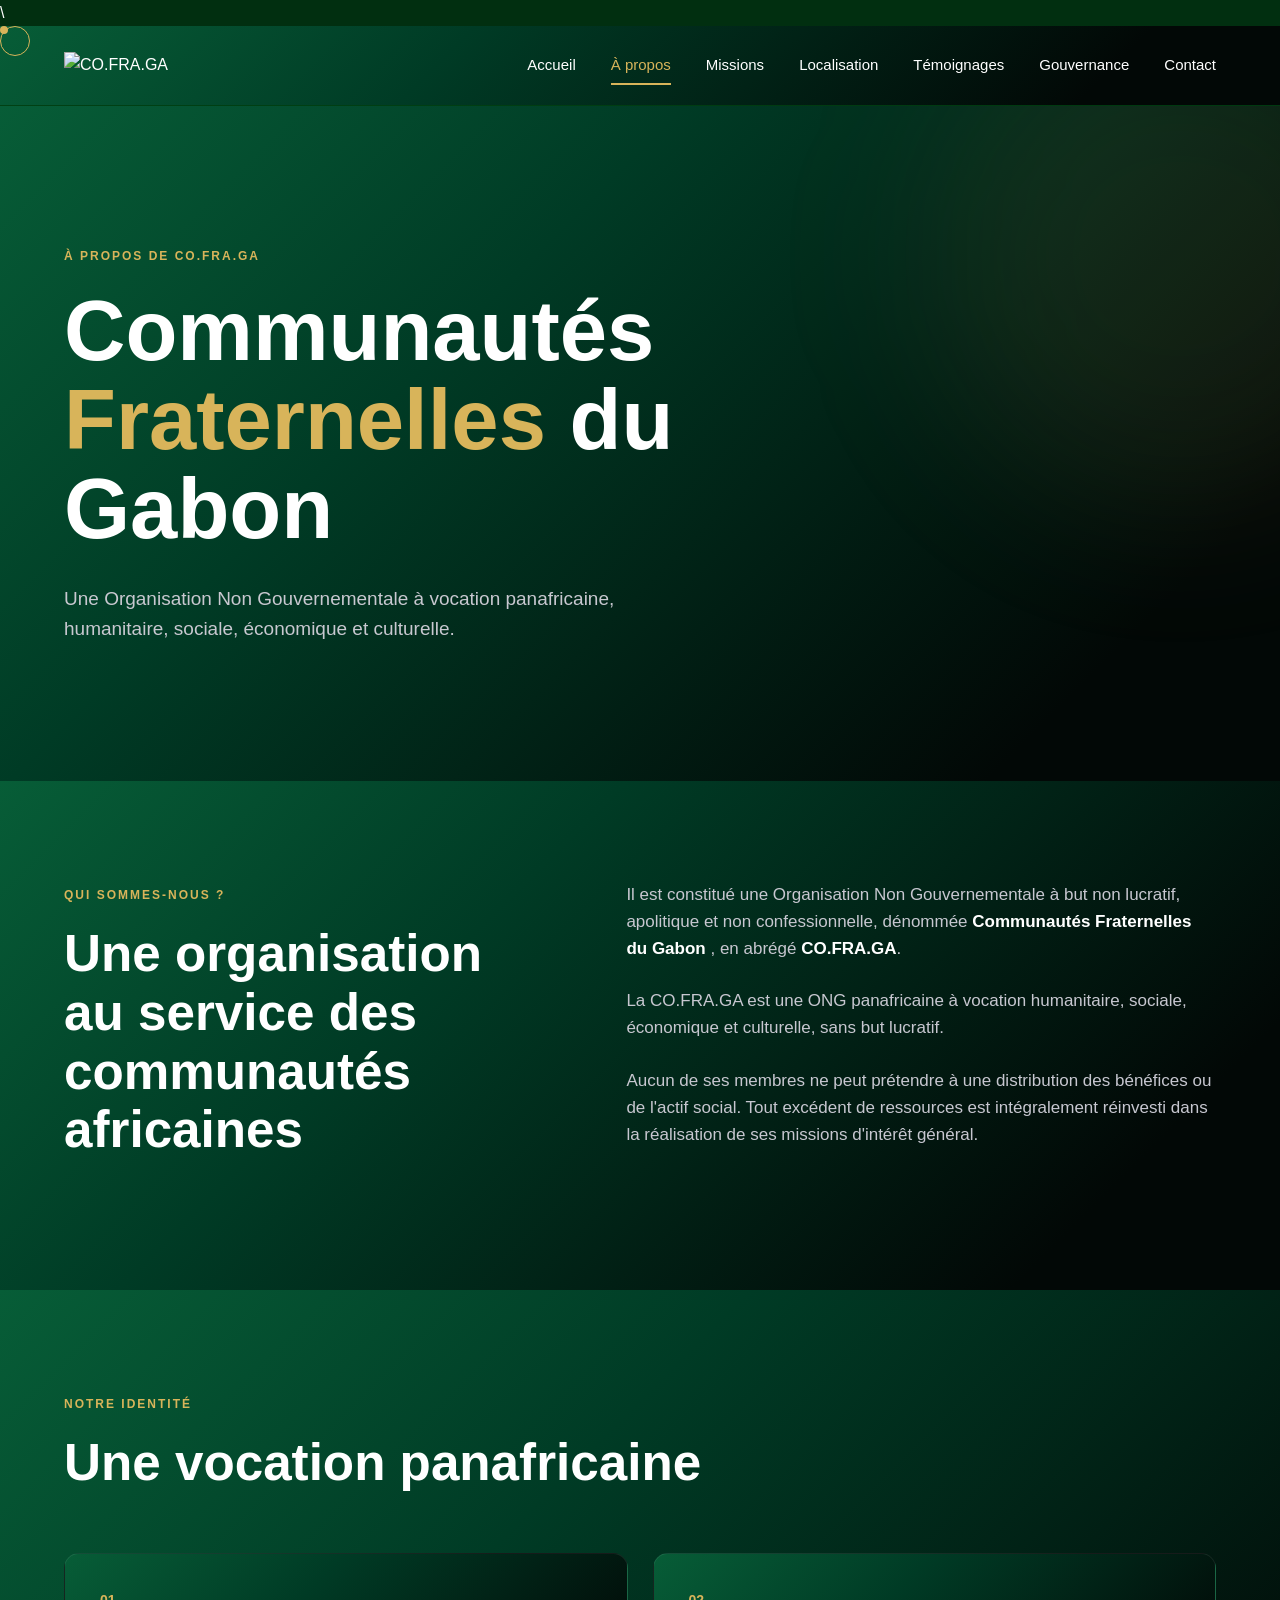
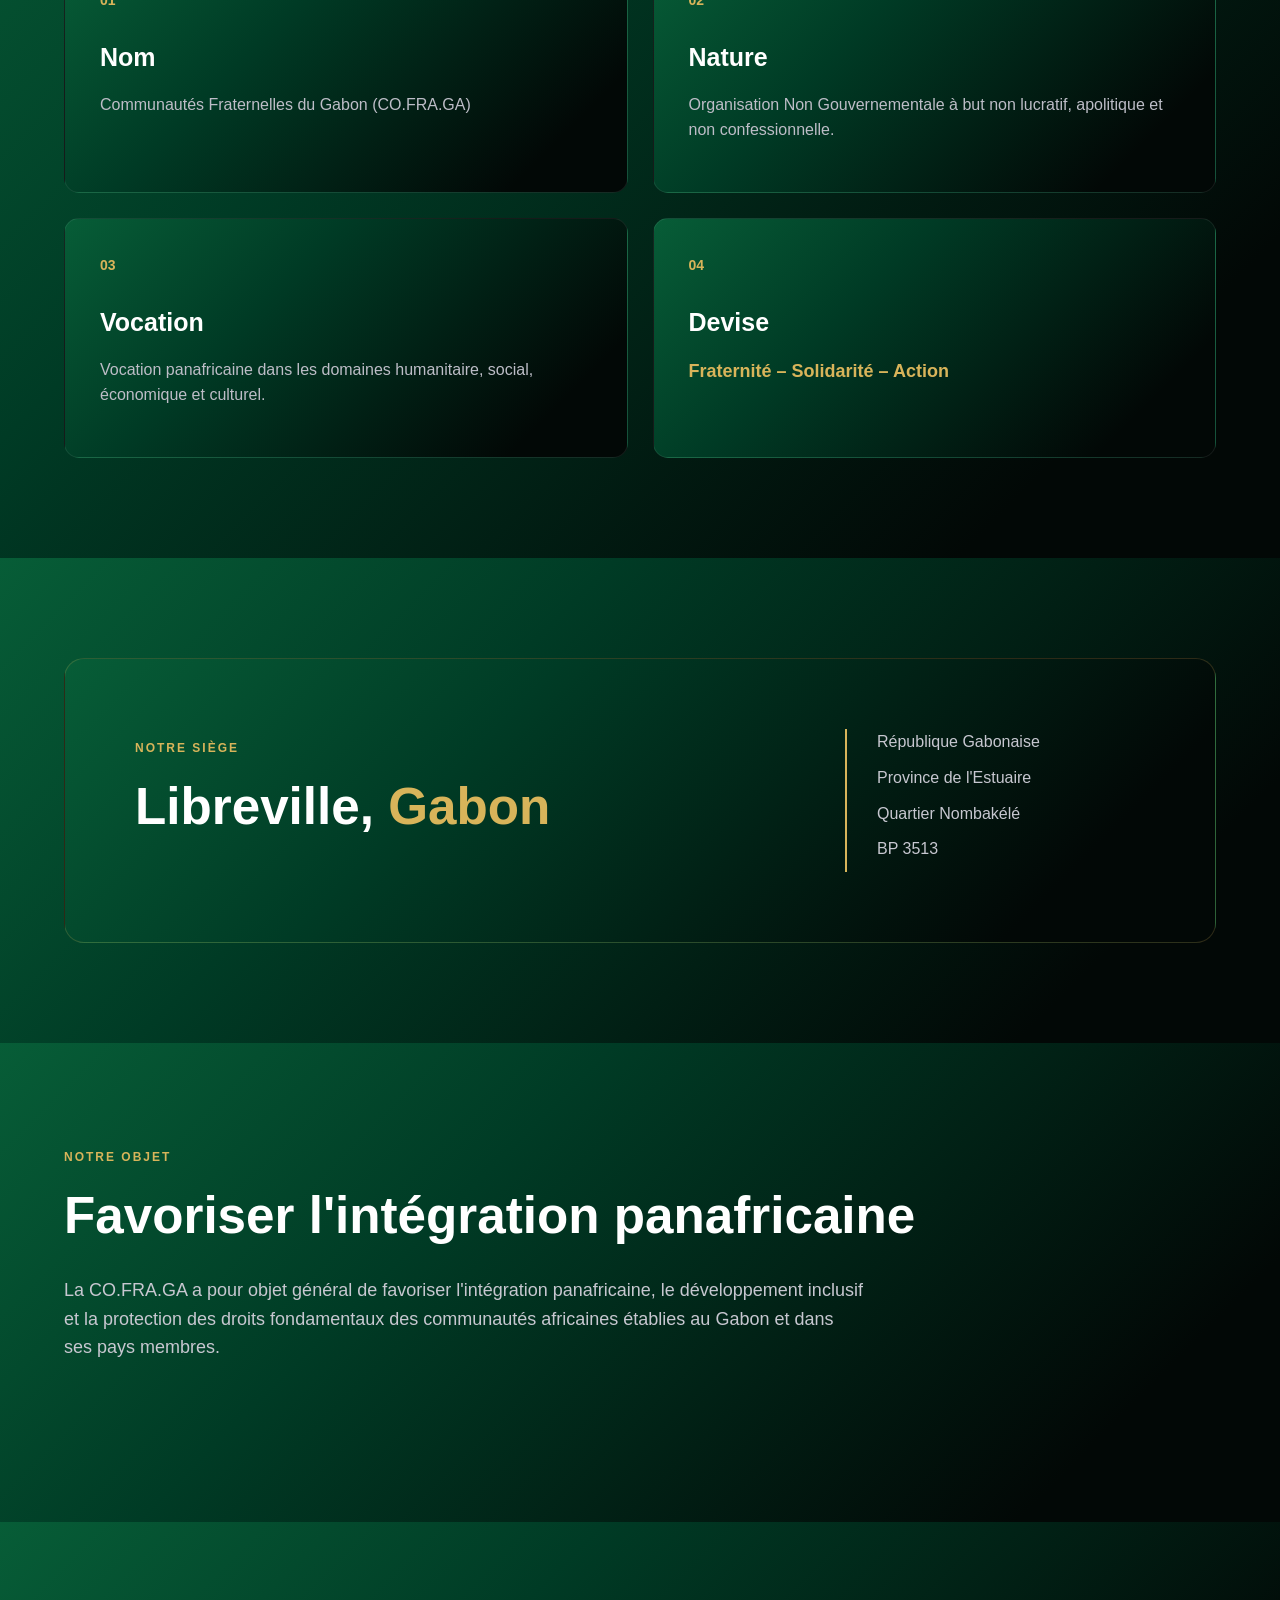
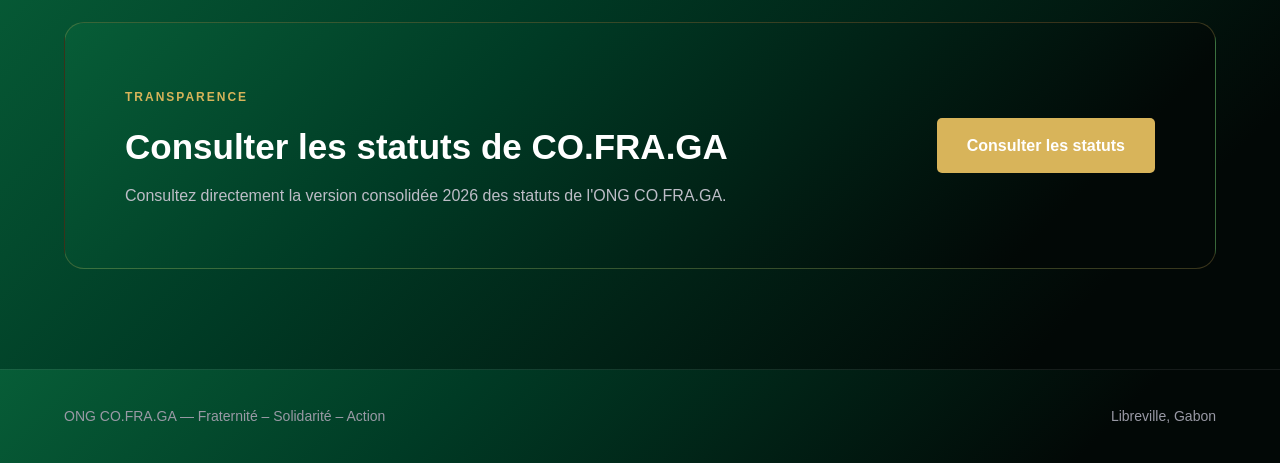
==== apropos.html @ a611a6b6 "Add files via upload" ====
<!DOCTYPE html>
<html lang="fr">

<head>
    <meta charset="UTF-8">
    <meta name="viewport" content="width=device-width, initial-scale=1.0">
    <title>À propos | CO.FRA.GA</title>
    <link rel="stylesheet" href="apropos.css">
</head>
<body>\

     <!-- CURSEUR -->
    <div class="cursor"></div>
    <div class="cursor-follower"></div>





    <!-- ==============================
         NAVIGATION
    =============================== -->

    <header class="navbar">

        <div class="nav-logo">
        <img src="assets/images/logo cofraga.png" alt="CO.FRA.GA">
        </div>

            <nav>
                <a href="acceuil.html">Accueil</a>

                <a href="apropos.html" class="active">À propos</a>

                <a href="missions.html">Missions</a>

                 <a href="#localisation">Localisation</a>

                <a href="temoignage.html">Témoignages</a>

                <a href="gouvernance.html">Gouvernance</a>
                
                <a href="contact.html">Contact</a>
            </nav>

        </div>

    </header>






    <!-- ==============================
         HERO À PROPOS
    =============================== -->

    <main>

        <section class="about-hero">

            <div class="container">

                <span class="section-label">
                    À PROPOS DE CO.FRA.GA
                </span>

                <h1>
                    Communautés
                    <span>Fraternelles</span>
                    du Gabon
                </h1>

                <p>
                    Une Organisation Non Gouvernementale à vocation
                    panafricaine, humanitaire, sociale, économique
                    et culturelle.
                </p>

            </div>

        </section>


        <!-- ==============================
             QUI SOMMES-NOUS ?
        =============================== -->

        <section class="about-introduction section">

            <div class="container">

                <div class="about-grid">

                    <div class="about-heading">

                        <span class="section-label">
                            QUI SOMMES-NOUS ?
                        </span>

                        <h2>
                            Une organisation au service
                            des communautés africaines
                        </h2>

                    </div>


                    <div class="about-description">

                        <p>
                            Il est constitué une Organisation Non
                            Gouvernementale à but non lucratif,
                            apolitique et non confessionnelle,
                            dénommée
                            <strong>
                                Communautés Fraternelles du Gabon
                            </strong>,
                            en abrégé
                            <strong>CO.FRA.GA</strong>.
                        </p>

                        <p>
                            La CO.FRA.GA est une ONG panafricaine
                            à vocation humanitaire, sociale,
                            économique et culturelle, sans but
                            lucratif.
                        </p>

                        <p>
                            Aucun de ses membres ne peut prétendre
                            à une distribution des bénéfices ou de
                            l'actif social. Tout excédent de ressources
                            est intégralement réinvesti dans la
                            réalisation de ses missions d'intérêt
                            général.
                        </p>

                    </div>

                </div>

            </div>

        </section>


        <!-- ==============================
             IDENTITÉ
        =============================== -->

        <section class="about-identity section">

            <div class="container">

                <div class="section-heading">

                    <span class="section-label">
                        NOTRE IDENTITÉ
                    </span>

                    <h2>
                        Une vocation panafricaine
                    </h2>

                </div>


                <div class="identity-grid">

                    <article class="identity-card">

                        <span class="identity-number">01</span>

                        <h3>Nom</h3>

                        <p>
                            Communautés Fraternelles du Gabon
                            (CO.FRA.GA)
                        </p>

                    </article>


                    <article class="identity-card">

                        <span class="identity-number">02</span>

                        <h3>Nature</h3>

                        <p>
                            Organisation Non Gouvernementale
                            à but non lucratif, apolitique et
                            non confessionnelle.
                        </p>

                    </article>


                    <article class="identity-card">

                        <span class="identity-number">03</span>

                        <h3>Vocation</h3>

                        <p>
                            Vocation panafricaine dans les domaines
                            humanitaire, social, économique
                            et culturel.
                        </p>

                    </article>


                    <article class="identity-card">

                        <span class="identity-number">04</span>

                        <h3>Devise</h3>

                        <p class="motto">
                            Fraternité – Solidarité – Action
                        </p>

                    </article>

                </div>

            </div>

        </section>


        <!-- ==============================
             SIÈGE
        =============================== -->

        <section class="about-location section">

            <div class="container">

                <div class="location-box">

                    <div>

                        <span class="section-label">
                            NOTRE SIÈGE
                        </span>

                        <h2>
                            Libreville,
                            <span>Gabon</span>
                        </h2>

                    </div>

                    <div class="location-details">

                        <p>
                            République Gabonaise
                        </p>

                        <p>
                            Province de l'Estuaire
                        </p>

                        <p>
                            Quartier Nombakélé
                        </p>

                        <p>
                            BP 3513
                        </p>

                    </div>

                </div>

            </div>

        </section>


        <!-- ==============================
             OBJET
        =============================== -->

        <section class="about-object section">

            <div class="container">

                <div class="section-heading">

                    <span class="section-label">
                        NOTRE OBJET
                    </span>

                    <h2>
                        Favoriser l'intégration
                        panafricaine
                    </h2>

                    <p>
                        La CO.FRA.GA a pour objet général de favoriser
                        l'intégration panafricaine, le développement
                        inclusif et la protection des droits
                        fondamentaux des communautés africaines
                        établies au Gabon et dans ses pays membres.
                    </p>

                </div>

            </div>

        </section>


        <!-- ==============================
             DOCUMENT OFFICIEL
        =============================== -->

        <section class="about-document section">

            <div class="container">

                <div class="document-card">

                    <div>

                        <span class="section-label">
                            TRANSPARENCE
                        </span>

                        <h2>
                            Consulter les statuts
                            de CO.FRA.GA
                        </h2>

                        <p>
                            Consultez directement la version
                            consolidée 2026 des statuts de
                            l'ONG CO.FRA.GA.
                        </p>

                    </div>

                    <a
                        href="assets/documents/statuts-cofraga-2026.pdf"
                        target="_blank"
                        class="btn btn-gold"
                    >
                        Consulter les statuts
                    </a>

                </div>

            </div>

        </section>

    </main>


    <!-- ==============================
         FOOTER
    =============================== -->

    <footer>

        <div class="container">

            <p>
                ONG CO.FRA.GA — Fraternité – Solidarité – Action
            </p>

            <p>
                Libreville, Gabon
            </p>

        </div>

    </footer>

      <script src="script.js"></script>

</body>

</html>
---- apropos.css ----
/* =========================================
   RESET
========================================= */

* {
    margin: 0;
    padding: 0;
    box-sizing: border-box;
}

html {
    scroll-behavior: smooth;
}

body {
    font-family: Arial, Helvetica, sans-serif;
    background: #012f10;
    color: #ffffff;
    line-height: 1.6;
}

a {
    text-decoration: none;
    color: inherit;
}

.container {
    width: 90%;
    max-width: 1200px;
    margin: 0 auto;
}


/* =========================================
   NAVIGATION
========================================= */

.navbar {
    width: 100%;
    height: 80px;
    display: flex;
    align-items: center;
    justify-content: space-between;
    padding: 0 5%;
    background: linear-gradient(
        135deg,
        #075d37 0%,
        #003b25 35%,
        #020806 85%
    );
    border-bottom: 1px solid rgba(1, 62, 17, 0.907);
    position: sticky;
    top: 0;
    z-index: 1000;
}

.nav-logo img {
    width: 150px;
    height: auto;
    display: block;
}

.navbar nav {
    display: flex;
    gap: 35px;
}

.navbar nav a {
    color: #ffffff;
    font-size: 15px;
    font-weight: 500;
    position: relative;
    transition: 0.3s ease;
}

.navbar nav a:hover,
.navbar nav a.active {
    color: #d8b45a;
}

.navbar nav a::after {
    content: "";
    position: absolute;
    left: 0;
    bottom: -8px;
    width: 0;
    height: 2px;
    background: #d8b45a;
    transition: width 0.3s ease;
}

.navbar nav a:hover::after,
.navbar nav a.active::after {
    width: 100%;
}


/* =========================================
   LABELS
========================================= */

.section-label {
    display: inline-block;
    color: #d8b45a;
    font-size: 12px;
    font-weight: bold;
    letter-spacing: 2px;
    margin-bottom: 20px;
}


/* =========================================
   HERO À PROPOS
========================================= */

.about-hero {
    min-height: 75vh;
    display: flex;
    align-items: center;
    background:
        linear-gradient(
            135deg,
            #075d37 0%,
            #003b25 35%,
            #020806 85%
        );
    position: relative;
    overflow: hidden;
}

.about-hero::before {
    content: "";
    position: absolute;
    width: 500px;
    height: 500px;
    background: rgba(216, 180, 90, 0.08);
    border-radius: 50%;
    filter: blur(80px);
    right: -150px;
    top: -100px;
}

.about-hero .container {
    position: relative;
    z-index: 2;
}

.about-hero h1 {
    max-width: 800px;
    font-size: clamp(45px, 7vw, 85px);
    line-height: 1.05;
    font-weight: 700;
    margin-bottom: 30px;
}

.about-hero h1 span {
    color: #d8b45a;
}

.about-hero p {
    max-width: 650px;
    font-size: 19px;
    color: #c8c8d0;
}


/* =========================================
   SECTIONS
========================================= */

.section {
    padding: 100px 0;
}


/* =========================================
   QUI SOMMES-NOUS
========================================= */

.about-introduction {
    background:
        linear-gradient(
            135deg,
            #075d37 0%,
            #003b25 35%,
            #020806 85%
        );
}

.about-grid {
    display: grid;
    grid-template-columns: 0.9fr 1.1fr;
    gap: 80px;
    align-items: start;
}

.about-heading h2,
.section-heading h2,
.location-box h2,
.document-card h2 {
    font-size: clamp(32px, 4vw, 55px);
    line-height: 1.15;
    margin-bottom: 30px;
}

.about-description {
    color: #c7c7d0;
    font-size: 17px;
}

.about-description p {
    margin-bottom: 25px;
}

.about-description strong {
    color: #ffffff;
}


/* =========================================
   IDENTITÉ
========================================= */

.about-identity {
    background:
        linear-gradient(
            135deg,
            #075d37 0%,
            #003b25 35%,
            #020806 85%
        );
}

.section-heading {
    max-width: 800px;
    margin-bottom: 60px;
}

.identity-grid {
    display: grid;
    grid-template-columns: repeat(2, 1fr);
    gap: 25px;
}

.identity-card {
    min-height: 240px;
    padding: 35px;
    background:
        linear-gradient(
            135deg,
            #075d37 0%,
            #003b25 35%,
            #020806 85%
        );
    border: 1px solid rgba(255, 255, 255, 0.08);
    border-radius: 15px;
    position: relative;
    overflow: hidden;
    transition: 0.4s ease;
}

.identity-card:hover {
    transform: translateY(-8px);
    border-color: rgba(216, 180, 90, 0.5);
    box-shadow: 0 15px 40px rgba(0, 0, 0, 0.35);
}

.identity-number {
    display: block;
    color: #d8b45a;
    font-size: 14px;
    font-weight: bold;
    margin-bottom: 25px;
}

.identity-card h3 {
    font-size: 25px;
    margin-bottom: 15px;
}

.identity-card p {
    color: #bdbdc7;
    font-size: 16px;
}

.identity-card .motto {
    color: #d8b45a;
    font-weight: bold;
    font-size: 18px;
}


/* =========================================
   SIÈGE
========================================= */

.about-location {
    background:
        linear-gradient(
            135deg,
            #075d37 0%,
            #003b25 35%,
            #020806 85%
        );
}

.location-box {
    display: flex;
    justify-content: space-between;
    align-items: center;
    gap: 50px;
    padding: 70px;
    background:
        linear-gradient(
            135deg,
            #075d37 0%,
            #003b25 35%,
            #020806 85%
        );
    border-radius: 20px;
    border: 1px solid rgba(216, 180, 90, 0.2);
}

.location-box h2 span {
    color: #d8b45a;
}

.location-details {
    min-width: 300px;
    border-left: 2px solid #d8b45a;
    padding-left: 30px;
}

.location-details p {
    color: #c7c7d0;
    margin-bottom: 10px;
}


/* =========================================
   OBJET
========================================= */

.about-object {
    background:
        linear-gradient(
            135deg,
            #075d37 0%,
            #003b25 35%,
            #020806 85%
        );
}

.about-object .section-heading {
    max-width: 900px;
}

.about-object .section-heading p {
    color: #c7c7d0;
    font-size: 18px;
    max-width: 800px;
}


/* =========================================
   DOCUMENT / TRANSPARENCE
========================================= */

.about-document {
    background:
        linear-gradient(
            135deg,
            #075d37 0%,
            #003b25 35%,
            #020806 85%
        );
}

.document-card {
    display: flex;
    align-items: center;
    justify-content: space-between;
    gap: 50px;
    padding: 60px;
    background:
        linear-gradient(
            135deg,
            #075d37 0%,
            #003b25 35%,
            #020806 85%
        );
    border-radius: 20px;
    border: 1px solid rgba(216, 180, 90, 0.25);
}

.document-card h2 {
    font-size: 35px;
    margin-bottom: 15px;
}

.document-card p {
    color: #bdbdc7;
}


/* =========================================
   BOUTON
========================================= */

.btn {
    display: inline-block;
    padding: 15px 30px;
    border-radius: 5px;
    font-weight: bold;
    transition: 0.3s ease;
    white-space: nowrap;
}

.btn-gold {
    background: #d8b45a;
    color: #ffffff;
}

.btn-gold:hover {
    background: #ffffff;
    color: #003b25;
    transform: translateY(-3px);
}


/* =========================================
   FOOTER
========================================= */

footer {
    padding: 35px 0;
    background:
        linear-gradient(
            135deg,
            #075d37 0%,
            #003b25 35%,
            #020806 85%
        );
    border-top: 1px solid rgba(255, 255, 255, 0.08);
}

footer .container {
    display: flex;
    justify-content: space-between;
    gap: 20px;
}

footer p {
    color: #9999a5;
    font-size: 14px;
}


/* =========================================
   CURSEUR
========================================= */

.cursor,
.cursor-follower {
    position: fixed;
    pointer-events: none;
    z-index: 9999;
}

.cursor {
    width: 8px;
    height: 8px;
    background: #d8b45a;
    border-radius: 50%;
}

.cursor-follower {
    width: 30px;
    height: 30px;
    border: 1px solid #d8b45a;
    border-radius: 50%;
}


/* =========================================
   RESPONSIVE — TABLETTE
========================================= */

@media (max-width: 900px) {

    .navbar nav {
        gap: 18px;
    }

    .about-grid {
        grid-template-columns: 1fr;
        gap: 40px;
    }

    .location-box {
        flex-direction: column;
        align-items: flex-start;
    }

    .location-details {
        border-left: none;
        border-top: 2px solid #d8b45a;
        padding-left: 0;
        padding-top: 25px;
        width: 100%;
    }

    .document-card {
        flex-direction: column;
        align-items: flex-start;
    }
}


/* =========================================
   RESPONSIVE — MOBILE
========================================= */

@media (max-width: 650px) {

    .navbar {
        height: auto;
        min-height: 75px;
        flex-direction: column;
        gap: 20px;
        padding: 20px;
    }

    .navbar nav {
        width: 100%;
        justify-content: center;
        flex-wrap: wrap;
        gap: 15px;
    }

    .navbar nav a {
        font-size: 13px;
    }

    .about-hero {
        min-height: 65vh;
    }

    .about-hero h1 {
        font-size: 45px;
    }

    .about-hero p {
        font-size: 16px;
    }

    .section {
        padding: 70px 0;
    }

    .identity-grid {
        grid-template-columns: 1fr;
    }

    .identity-card {
        min-height: auto;
    }

    .location-box {
        padding: 35px 25px;
    }

    .document-card {
        padding: 35px 25px;
    }

    footer .container {
        flex-direction: column;
        text-align: center;
    }

    .cursor,
    .cursor-follower {
        display: none;
    }
}
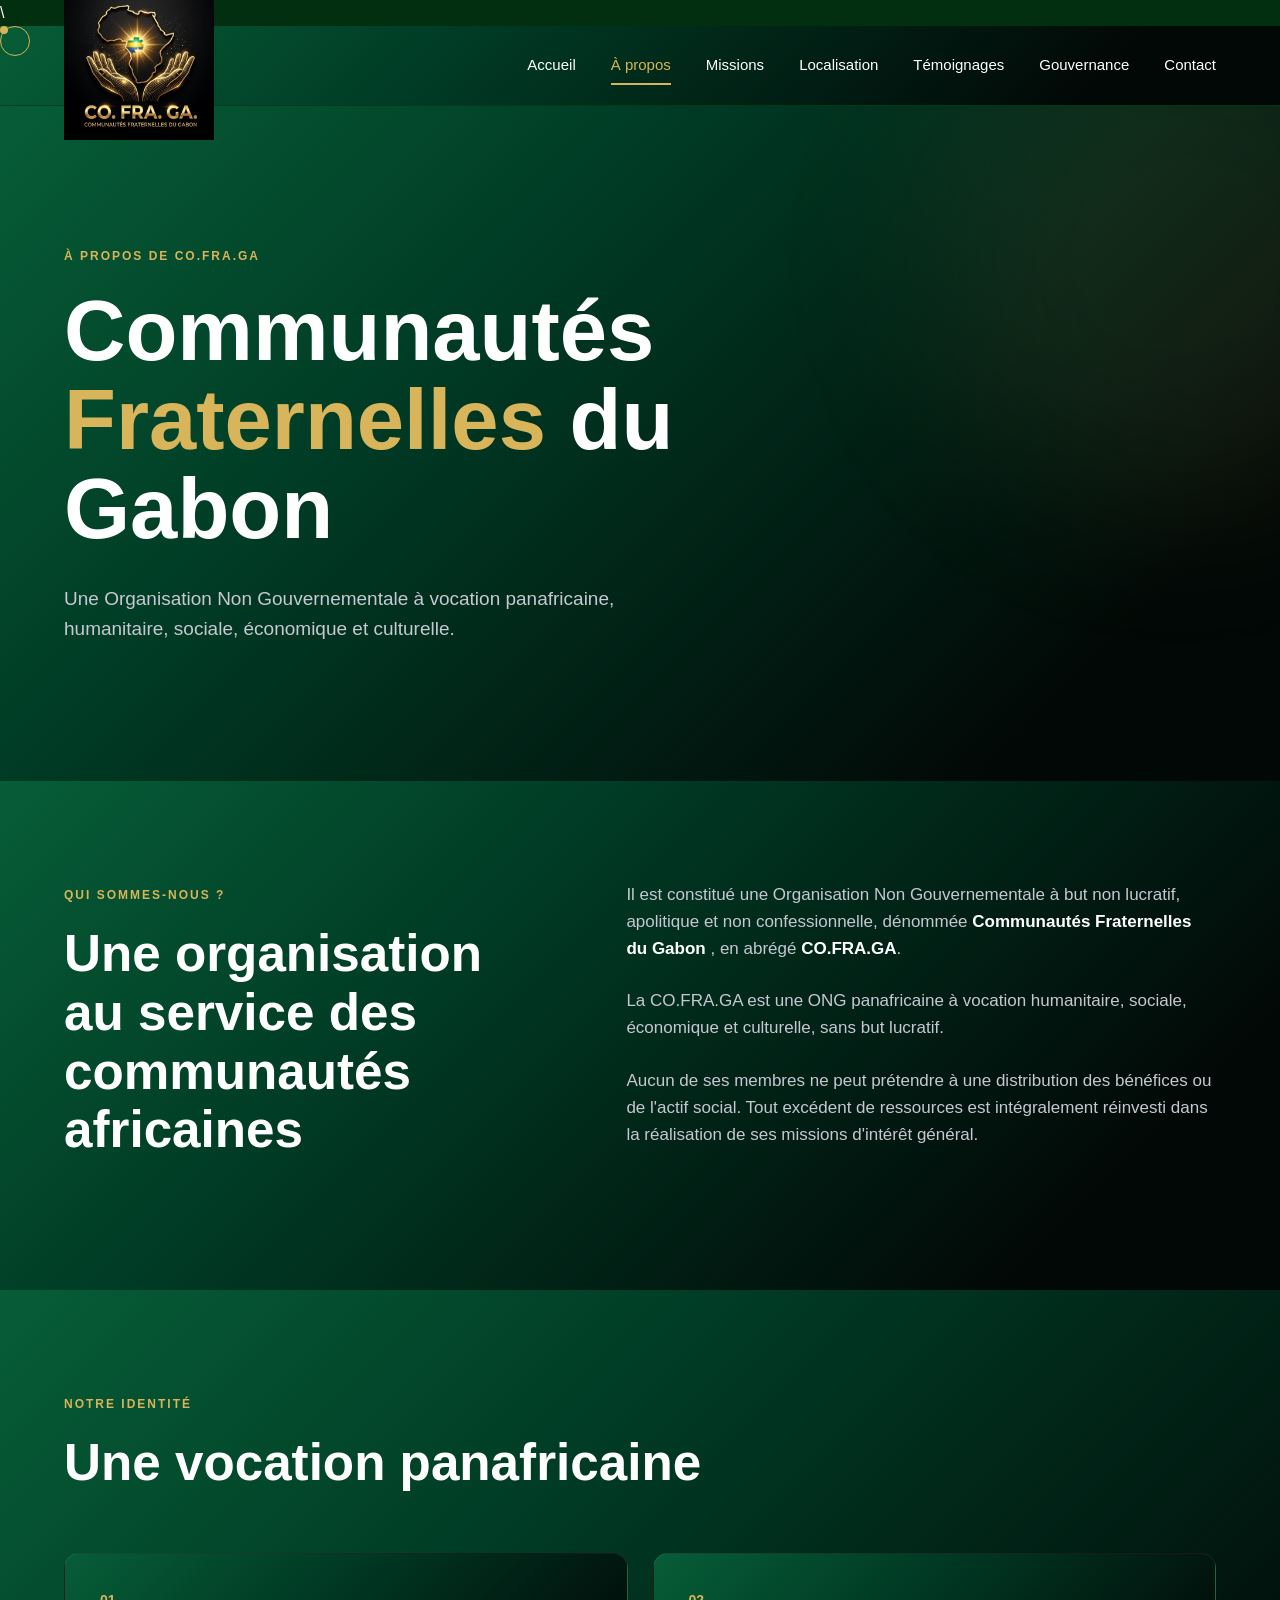
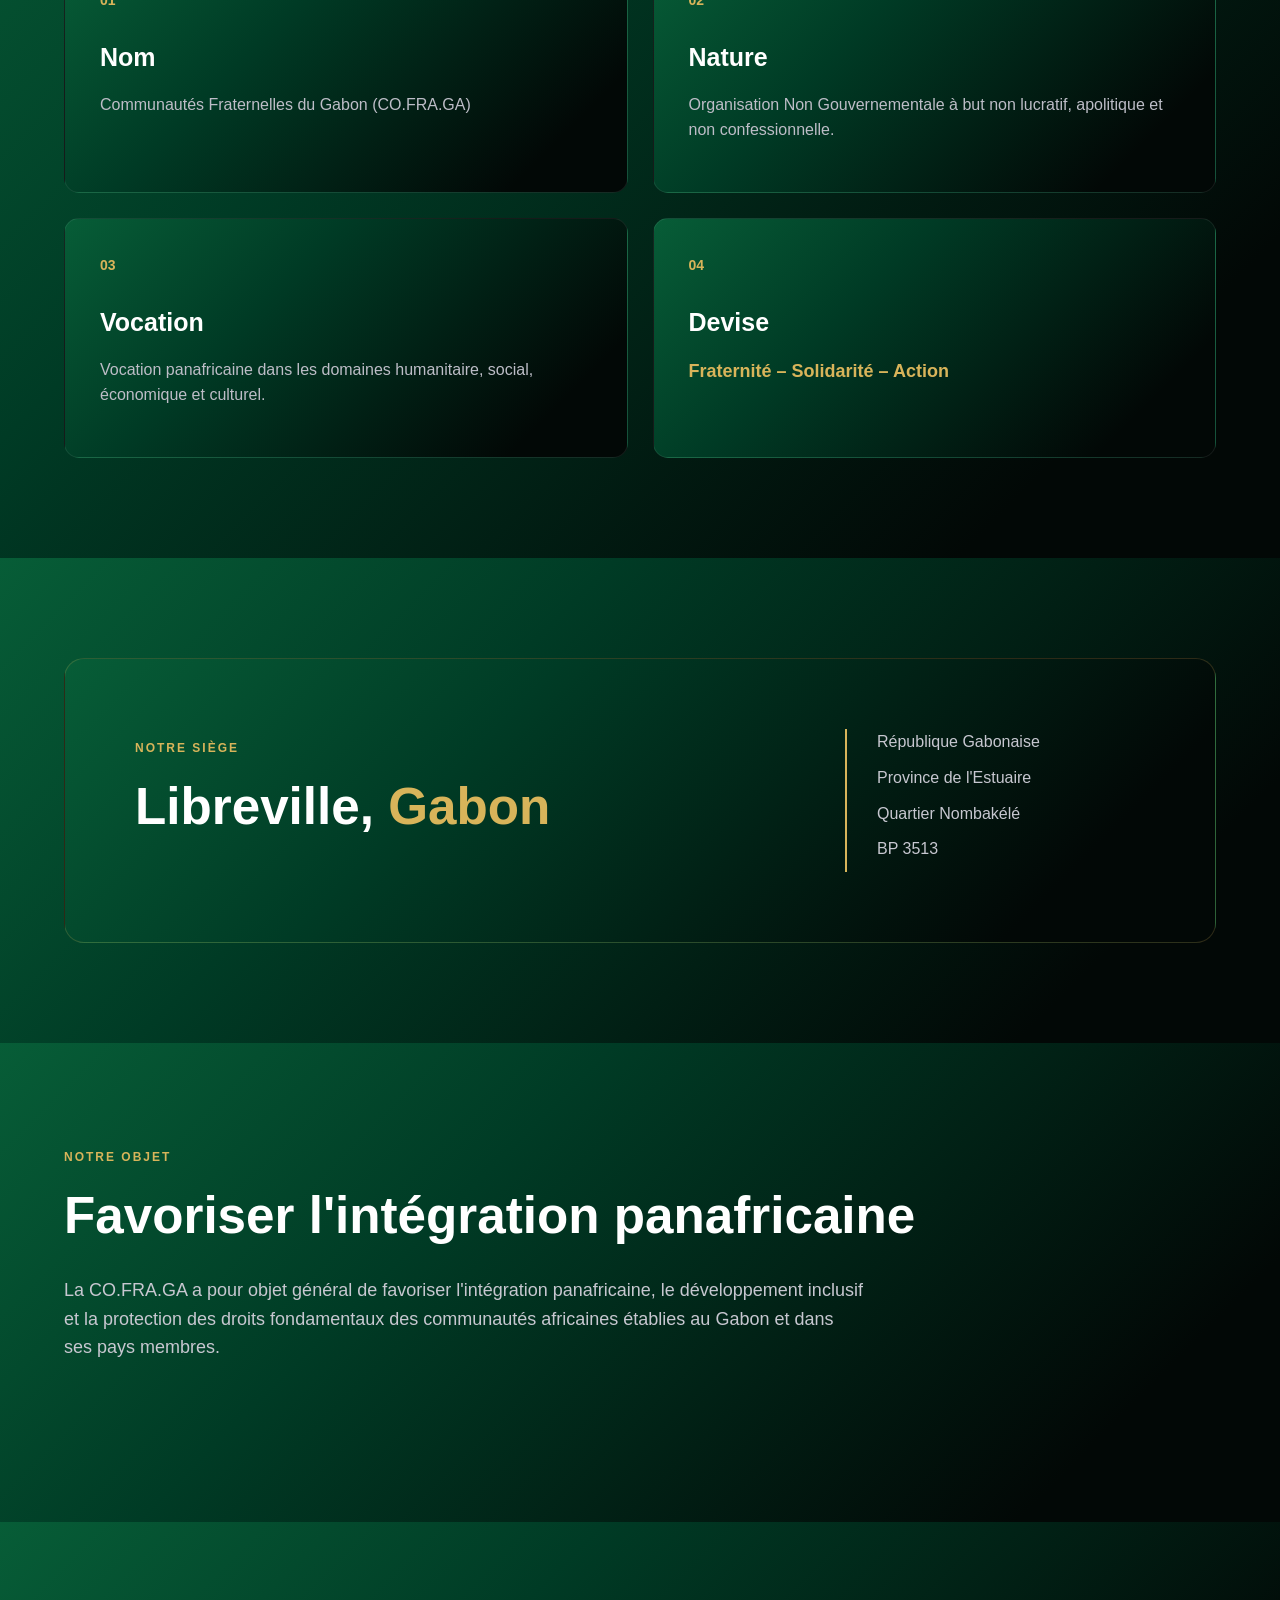
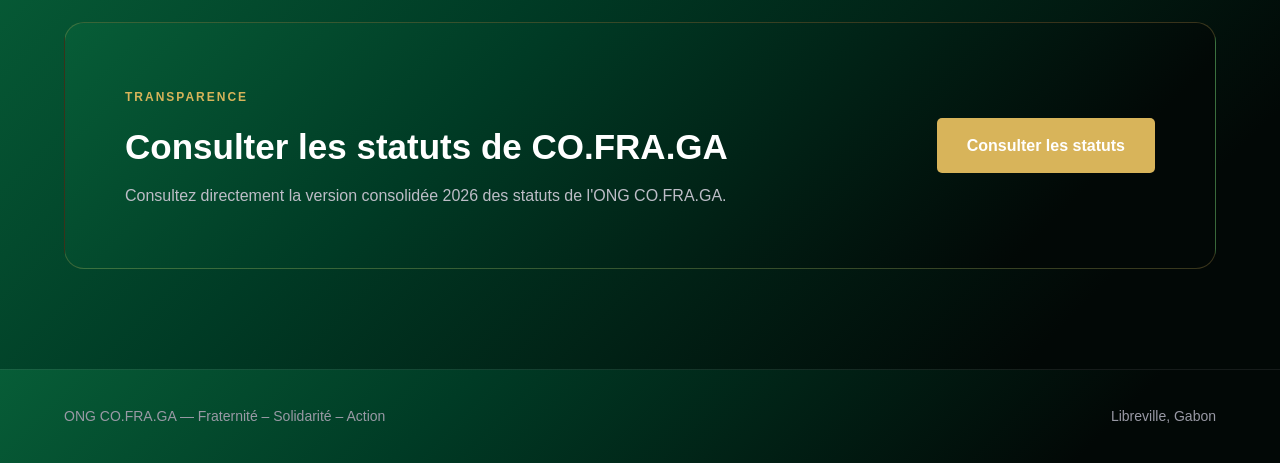
==== commit 2ada78fb: "Add files via upload" ====
--- a/apropos.html
+++ b/apropos.html
@@ -28,7 +28,7 @@
         </div>
 
             <nav>
-                <a href="acceuil.html">Accueil</a>
+                <a href="index.html">Accueil</a>
 
                 <a href="apropos.html" class="active">À propos</a>
 
@@ -39,7 +39,7 @@
                 <a href="temoignage.html">Témoignages</a>
 
                 <a href="gouvernance.html">Gouvernance</a>
-                
+
                 <a href="contact.html">Contact</a>
             </nav>
 
